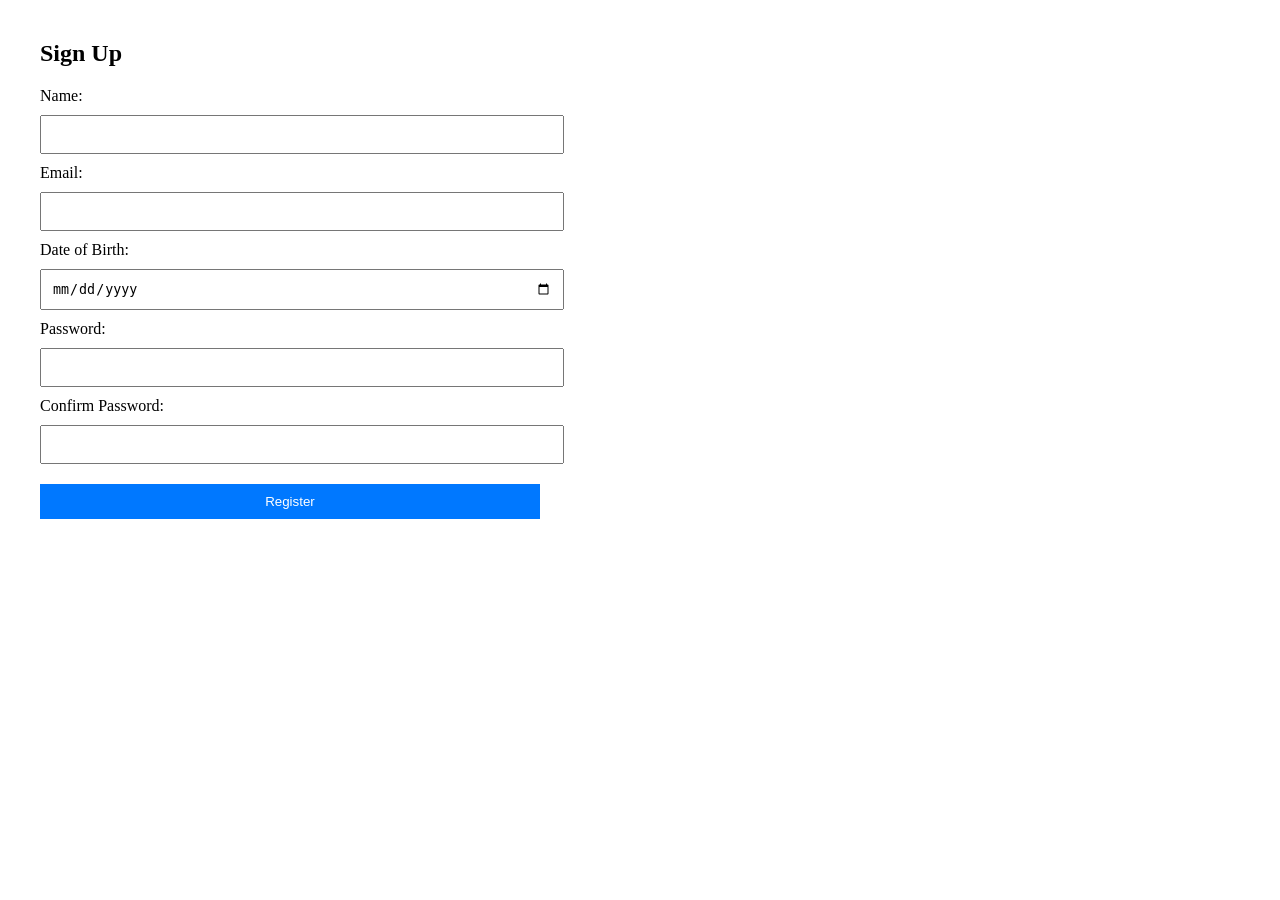
==== Programming Task – Web Form Validation/index.html @ 387db724 "PartB 1" ====
<!DOCTYPE html>
<html lang="en">
<head>
  <meta charset="UTF-8">
  <title>Sign Up </title>
  <link rel="stylesheet" href="style.css">
</head>
<body>

  <h2>Sign Up</h2>

  <form id="Login">
    <label>Name:</label>
    <input type="text" id="name" required>

    <label>Email:</label>
    <input type="email" id="email" required>

    <label>Date of Birth:</label>
    <input type="date" id="dob" required>

    <label>Password:</label>
    <input type="password" id="password" required>

    <label>Confirm Password:</label>
    <input type="password" id="confirmPassword" required>

    <button type="submit">Register</button>
  </form>

  <script src="script.js"></script>
</body>
</html>
---- Programming Task – Web Form Validation/style.css ----
/* ...existing code... */
body {
  margin: 40px;
  max-width: 500px;
}

input, button {
  width: 100%;
  padding: 10px;
  margin: 10px 0;
}


/* override the generic input rule for checkboxes */
input[type="checkbox"] {
  width: auto;
  padding: 0;
  margin: 0 10px 0 0;
  vertical-align: middle;
}

button {
  background: #0078ff;
  color: white;
  border: none;
  cursor: pointer;
}

button:hover {
  background: #005fcc;
}
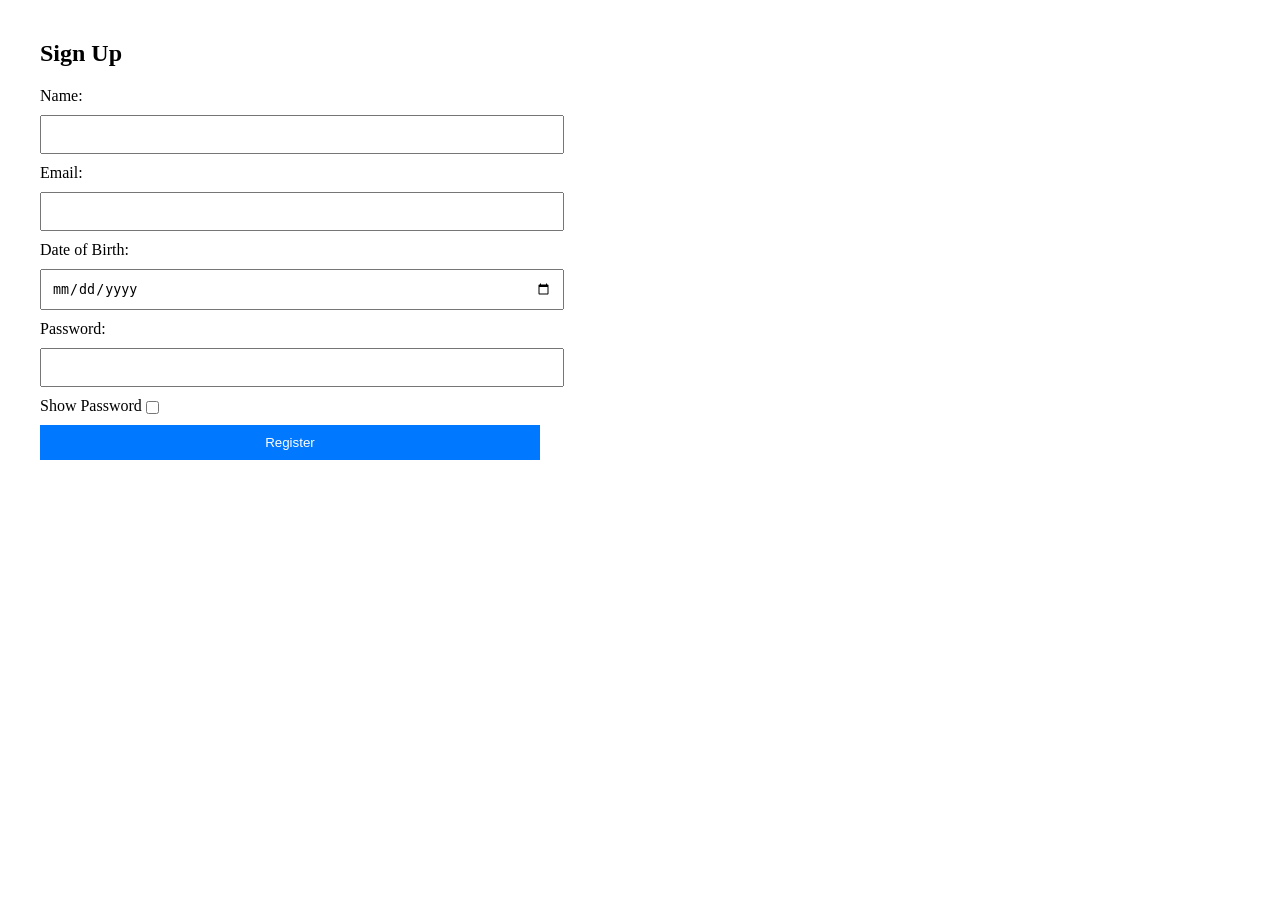
==== commit a5eb79cd: "Comments" ====
--- a/Programming Task – Web Form Validation/index.html
+++ b/Programming Task – Web Form Validation/index.html
@@ -3,31 +3,43 @@
 <head>
   <meta charset="UTF-8">
   <title>Sign Up </title>
+  <!-- Link to stylesheet -->
   <link rel="stylesheet" href="style.css">
 </head>
 <body>
 
+  <!-- Page heading -->
   <h2>Sign Up</h2>
 
+  <!-- Form with id "Login" — script.js uses this id to attach in script.js -->
   <form id="Login">
+    <!-- Name input: required attribute prevents submission if empty in supported browsers -->
     <label>Name:</label>
     <input type="text" id="name" required>
 
+    <!-- Email input: type="email" triggers browser email validation -->
     <label>Email:</label>
     <input type="email" id="email" required>
 
+    <!-- Date input for DOB -->
     <label>Date of Birth:</label>
     <input type="date" id="dob" required>
 
+    <!-- Password input -->
     <label>Password:</label>
     <input type="password" id="password" required>
 
-    <label>Confirm Password:</label>
-    <input type="password" id="confirmPassword" required>
+    <!-- Checkbox to toggle password visibility.
+         It calls togglePasswordVisibility() in script.js when clicked. -->
+    <label>Show Password</label>
+    <input type="checkbox" id="showPassword" onclick="togglePasswordVisibility()">
 
+    <!-- Submit button: type="submit triggers the submit event in script.js -->
     <button type="submit">Register</button>
   </form>
 
+  <!-- Include your JavaScript. script.js must exist and define togglePasswordVisibility()
+       and a submit handler for the form (using the form id "Login"). -->
   <script src="script.js"></script>
 </body>
-</html>+</html>
--- a/Programming Task – Web Form Validation/style.css
+++ b/Programming Task – Web Form Validation/style.css
@@ -1,31 +1,32 @@
-/* ...existing code... */
+/*Styling for the body*/
 body {
-  margin: 40px;
-  max-width: 500px;
+  margin: 40px; /* add margin around the body */
+  max-width: 500px; /* limit the maximum width */
 }
 
+/* Styling for form elements (button) */
 input, button {
-  width: 100%;
-  padding: 10px;
-  margin: 10px 0;
+  width: 100%; /* make inputs and buttons full width */
+  padding: 10px;  /* add padding inside */
+  margin: 10px 0; /* add margin above and below */
 }
 
-
-/* override the generic input rule for checkboxes */
+/* Styling for checkbox inputs */
 input[type="checkbox"] {
-  width: auto;
-  padding: 0;
-  margin: 0 10px 0 0;
-  vertical-align: middle;
+  width: auto; /* reset width for checkboxes */
+  padding: 0;/* reset padding for checkboxes */
+  margin: 0 10px 0 0; /* margin to the right only */
+  vertical-align: middle; /* align with text */
 }
 
+/* Styling for buttons */
 button {
-  background: #0078ff;
-  color: white;
-  border: none;
-  cursor: pointer;
+  background: #0078ff; /* blue background */
+  color: white; /* white text */
+  border: none; /* no border */
+  cursor: pointer; /* changes to pointer cursor on hover */
 }
 
 button:hover {
-  background: #005fcc;
+  background: #005fcc; /* darker blue on hover */
 }
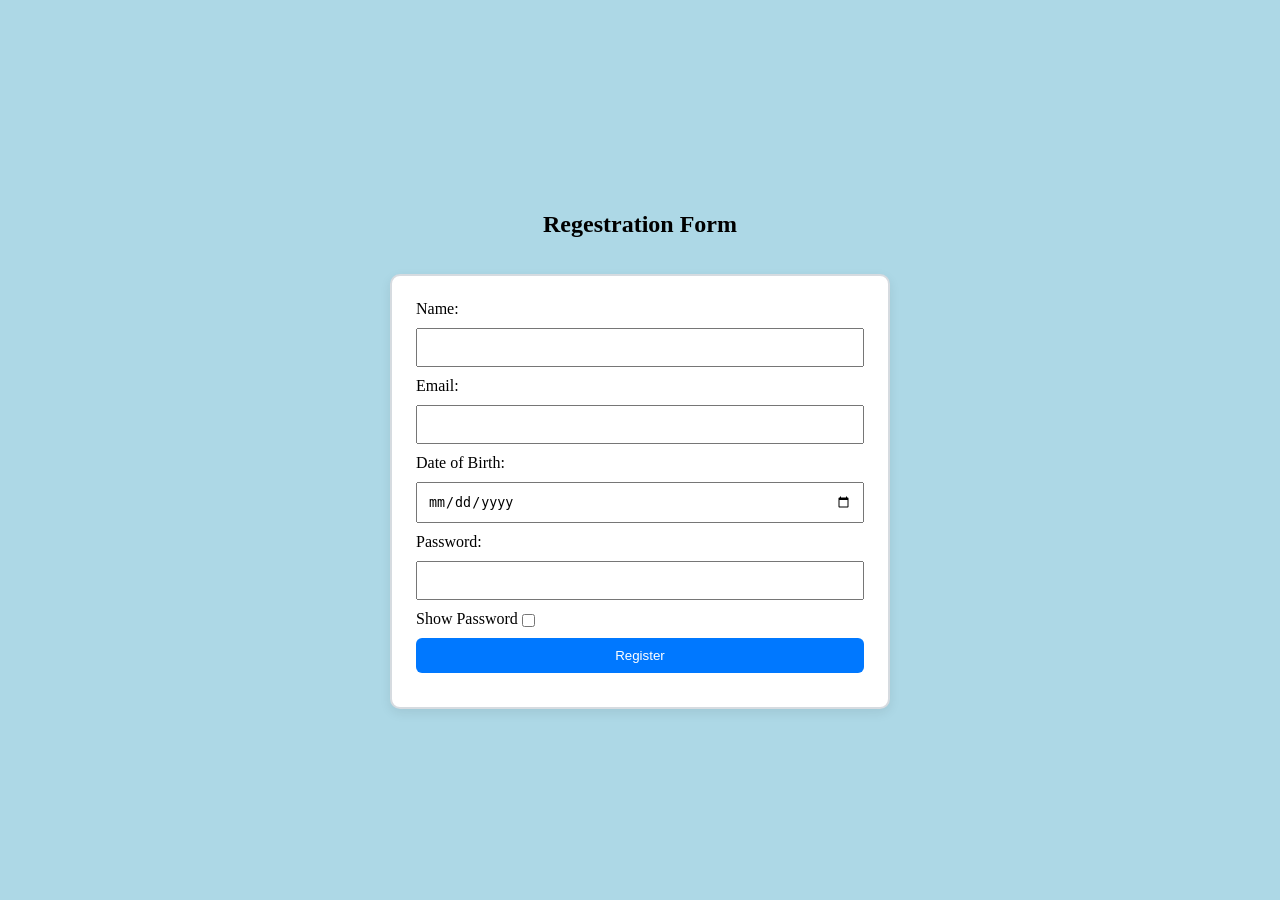
==== commit c2de96ef: "regestration form" ====
--- a/Programming Task – Web Form Validation/index.html
+++ b/Programming Task – Web Form Validation/index.html
@@ -9,7 +9,7 @@
 <body>
 
   <!-- Page heading -->
-  <h2>Sign Up</h2>
+  <h2>Regestration Form</h2>
 
   <!-- Form with id "Login" — script.js uses this id to attach in script.js -->
   <form id="Login">
--- a/Programming Task – Web Form Validation/style.css
+++ b/Programming Task – Web Form Validation/style.css
@@ -1,32 +1,55 @@
-/*Styling for the body*/
+/* Center the whole page content (horizontally + vertically) and keep the form as a bordered card */
 body {
-  margin: 40px; /* add margin around the body */
-  max-width: 500px; /* limit the maximum width */
+  display: flex;
+  flex-direction: column;   /* stack children vertically (h2 heading above the form) */
+  align-items: center;      /* horizontally center all child elements */
+  justify-content: center;  /* vertically center all child elements */
+  gap: 16px;                /* add 16px space between the heading and the form */
+  min-height: 100vh;        /* make body at least full viewport height for vertical centering */
+  margin: 0;                /* remove default page margin */
+  background: lightblue;      /* light gray background color */
+  font-family: "Times New Roman", Times, serif;  /* serif font stack */
 }
 
-/* Styling for form elements (button) */
-input, button {
-  width: 100%; /* make inputs and buttons full width */
-  padding: 10px;  /* add padding inside */
-  margin: 10px 0; /* add margin above and below */
+/* Card-style form centered on the page */
+form#Login {
+  width: 100%;
+  max-width: 500px;         /* limit form width so it doesn't stretch too wide */
+  padding: 24px;            /* inner spacing inside the form */
+  border: 2px solid #d6dbe0; /* visible gray border around the form */
+  border-radius: 10px;      /* rounded corners for a softer card look */
+  background: #ffffff;      /* white background for the form card */
+  box-shadow: 0 4px 12px rgba(0,0,0,0.08);  /* subtle shadow for depth */
+  box-sizing: border-box;   /* include padding/border in width calculation */
+  text-align: left;         /* align labels and text to the left */
 }
 
-/* Styling for checkbox inputs */
-input[type="checkbox"] {
-  width: auto; /* reset width for checkboxes */
-  padding: 0;/* reset padding for checkboxes */
-  margin: 0 10px 0 0; /* margin to the right only */
-  vertical-align: middle; /* align with text */
+/* Make inputs and buttons full width inside the centered card */
+input:not([type="checkbox"]), button {
+  width: 100%;              /* stretch to fill the form width */
+  padding: 10px;            /* inner spacing for readability */
+  margin: 10px 0;           /* vertical spacing between controls */
+  box-sizing: border-box;   /* include padding in width calculation */
 }
 
-/* Styling for buttons */
-button {
-  background: #0078ff; /* blue background */
-  color: white; /* white text */
-  border: none; /* no border */
-  cursor: pointer; /* changes to pointer cursor on hover */
+/* Keep checkboxes compact and inline with their label */
+input[type="checkbox"] {
+  width: auto;              /* don't stretch checkbox to full width */
+  padding: 0;               /* remove extra padding */
+  margin: 0 8px 0 0;        /* small right gap between checkbox and label text */
+  vertical-align: middle;   /* align checkbox with text baseline */
 }
 
+/* Button appearance */
+button {
+  background: #0078ff;      /* blue background color */
+  color: white;             /* white text color */
+  border: none;             /* remove default button border */
+  cursor: pointer;          /* pointer cursor indicates clickable element */
+  border-radius: 6px;       /* slightly rounded corners */
+}
+
+/* Button hover state for user feedback */
 button:hover {
-  background: #005fcc; /* darker blue on hover */
+  background: #005fcc;      /* darker blue on hover */
 }
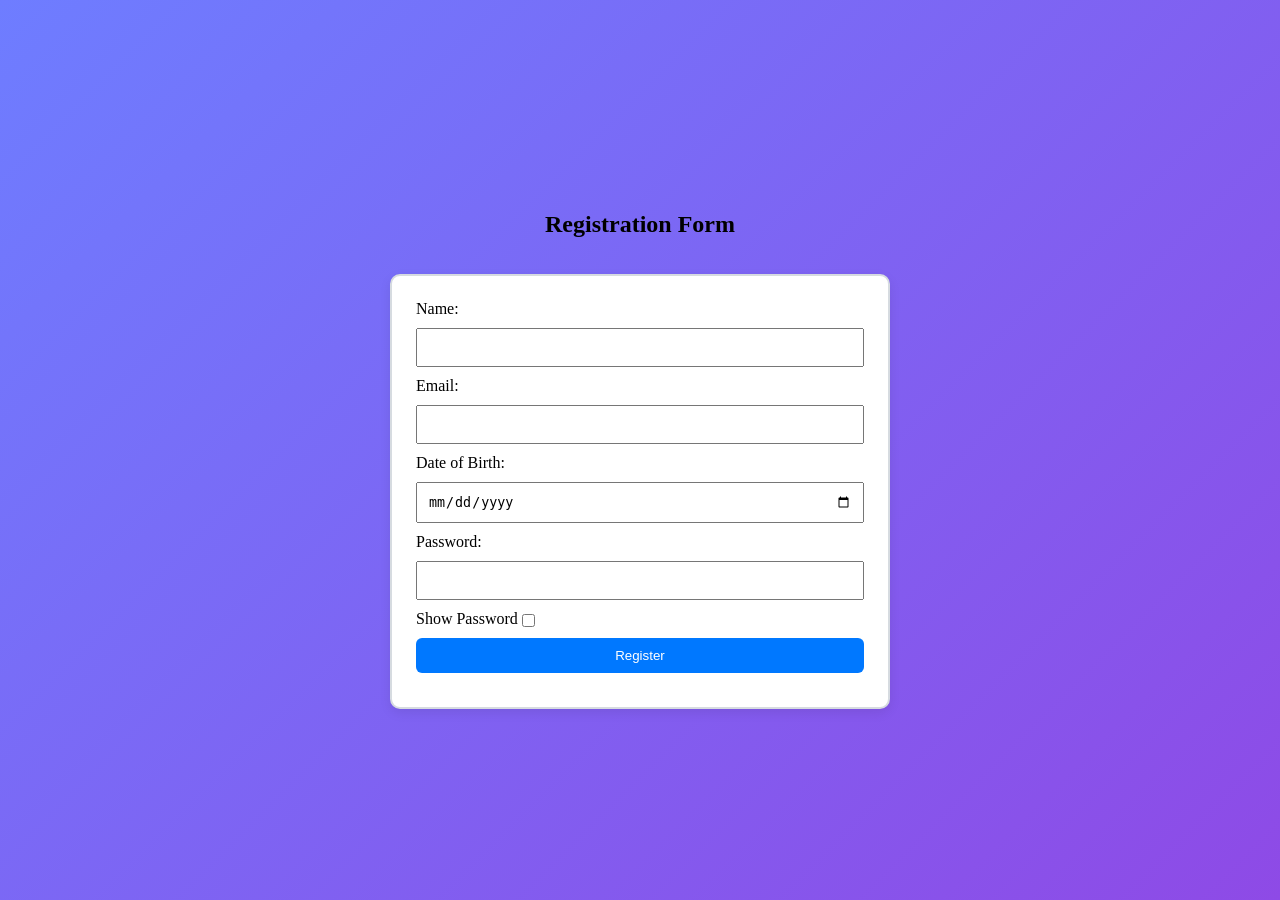
==== commit ecc8e33e: "Registration Form I have almost recreated the registration form because Mr Groom said that it looked" ====
--- a/Programming Task – Web Form Validation/index.html
+++ b/Programming Task – Web Form Validation/index.html
@@ -9,7 +9,7 @@
 <body>
 
   <!-- Page heading -->
-  <h2>Regestration Form</h2>
+  <h2>Registration Form</h2>
 
   <!-- Form with id "Login" — script.js uses this id to attach in script.js -->
   <form id="Login">
@@ -42,4 +42,4 @@
        and a submit handler for the form (using the form id "Login"). -->
   <script src="script.js"></script>
 </body>
-</html>
+</html>
--- a/Programming Task – Web Form Validation/style.css
+++ b/Programming Task – Web Form Validation/style.css
@@ -7,7 +7,7 @@
   gap: 16px;                /* add 16px space between the heading and the form */
   min-height: 100vh;        /* make body at least full viewport height for vertical centering */
   margin: 0;                /* remove default page margin */
-  background: lightblue;      /* light gray background color */
+  background: linear-gradient(135deg, #6e7dff, #8e4ae6); /* gradient background */
   font-family: "Times New Roman", Times, serif;  /* serif font stack */
 }
 
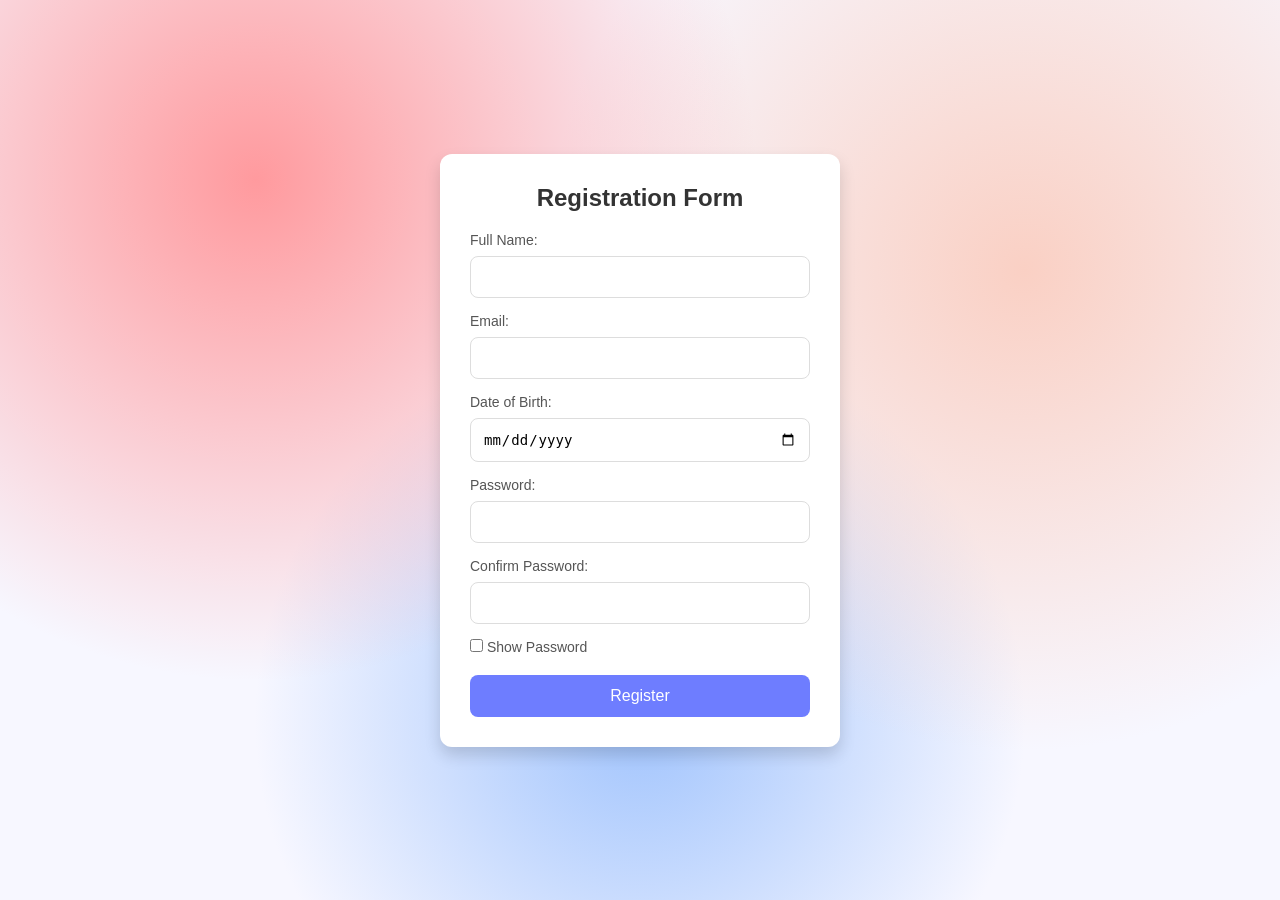
==== commit dce15c75: "Stuf" ====
--- a/Programming Task – Web Form Validation/index.html
+++ b/Programming Task – Web Form Validation/index.html
@@ -1,45 +1,38 @@
 <!DOCTYPE html>
 <html lang="en">
 <head>
-  <meta charset="UTF-8">
-  <title>Sign Up </title>
-  <!-- Link to stylesheet -->
-  <link rel="stylesheet" href="style.css">
+    <meta charset="UTF-8">
+    <meta name="viewport" content="width=device-width, initial-scale=1.0">
+    <title>Registration Form</title>
+    <link rel="stylesheet" href="style.css">
 </head>
 <body>
+    <div class="box">
+        <h2>Registration Form</h2>
+        <form id="registrationForm" action="results.html" method="POST">
+            <label for="name">Full Name:</label>
+            <input type="text" id="name" name="name" required>
 
-  <!-- Page heading -->
-  <h2>Registration Form</h2>
+            <label for="email">Email:</label>
+            <input type="email" id="email" name="email" required>
 
-  <!-- Form with id "Login" — script.js uses this id to attach in script.js -->
-  <form id="Login">
-    <!-- Name input: required attribute prevents submission if empty in supported browsers -->
-    <label>Name:</label>
-    <input type="text" id="name" required>
+            <label for="dob">Date of Birth:</label>
+            <input type="date" id="dob" name="dob" required>
 
-    <!-- Email input: type="email" triggers browser email validation -->
-    <label>Email:</label>
-    <input type="email" id="email" required>
+            <label for="password">Password:</label>
+            <input type="password" id="password" name="password" required>
 
-    <!-- Date input for DOB -->
-    <label>Date of Birth:</label>
-    <input type="date" id="dob" required>
+            <label for="confirm-password">Confirm Password:</label>
+            <input type="password" id="confirm-password" name="confirm-password" required>
 
-    <!-- Password input -->
-    <label>Password:</label>
-    <input type="password" id="password" required>
+            <label for="show-password">
+                <input type="checkbox" id="show-password" name="show-password">
+                Show Password
+            </label>
 
-    <!-- Checkbox to toggle password visibility.
-         It calls togglePasswordVisibility() in script.js when clicked. -->
-    <label>Show Password</label>
-    <input type="checkbox" id="showPassword" onclick="togglePasswordVisibility()">
-
-    <!-- Submit button: type="submit triggers the submit event in script.js -->
-    <button type="submit">Register</button>
-  </form>
-
-  <!-- Include your JavaScript. script.js must exist and define togglePasswordVisibility()
-       and a submit handler for the form (using the form id "Login"). -->
-  <script src="script.js"></script>
+            <button type="submit">Register</button>
+        </form>
+    </div>
+    <script src="script.js"></script>
 </body>
 </html>
--- a/Programming Task – Web Form Validation/style.css
+++ b/Programming Task – Web Form Validation/style.css
@@ -1,55 +1,96 @@
-/* Center the whole page content (horizontally + vertically) and keep the form as a bordered card */
-body {
-  display: flex;
-  flex-direction: column;   /* stack children vertically (h2 heading above the form) */
-  align-items: center;      /* horizontally center all child elements */
-  justify-content: center;  /* vertically center all child elements */
-  gap: 16px;                /* add 16px space between the heading and the form */
-  min-height: 100vh;        /* make body at least full viewport height for vertical centering */
-  margin: 0;                /* remove default page margin */
-  background: linear-gradient(135deg, #6e7dff, #8e4ae6); /* gradient background */
-  font-family: "Times New Roman", Times, serif;  /* serif font stack */
+/* Global styles */
+* {
+    margin: 0;
+    padding: 0;
+    box-sizing: border-box;
 }
 
-/* Card-style form centered on the page */
-form#Login {
-  width: 100%;
-  max-width: 500px;         /* limit form width so it doesn't stretch too wide */
-  padding: 24px;            /* inner spacing inside the form */
-  border: 2px solid #d6dbe0; /* visible gray border around the form */
-  border-radius: 10px;      /* rounded corners for a softer card look */
-  background: #ffffff;      /* white background for the form card */
-  box-shadow: 0 4px 12px rgba(0,0,0,0.08);  /* subtle shadow for depth */
-  box-sizing: border-box;   /* include padding/border in width calculation */
-  text-align: left;         /* align labels and text to the left */
+body {
+    font-family: 'Arial', sans-serif;
+    background: radial-gradient(circle at 20% 20%, #ff9a9e 0%, transparent 40%),
+                radial-gradient(circle at 80% 30%, #fad0c4 0%, transparent 40%),
+                radial-gradient(circle at 50% 80%, #a1c4fd 0%, transparent 40%),
+                #f7f7ff;
+    display: flex;
+    justify-content: center;
+    align-items: center;
+    height: 100vh;
+    margin: 0;
 }
 
-/* Make inputs and buttons full width inside the centered card */
-input:not([type="checkbox"]), button {
-  width: 100%;              /* stretch to fill the form width */
-  padding: 10px;            /* inner spacing for readability */
-  margin: 10px 0;           /* vertical spacing between controls */
-  box-sizing: border-box;   /* include padding in width calculation */
+@keyframes fade-in {
+    from {
+        opacity: 0;
+    }
+    to {
+        opacity: 1;
+    }
 }
 
-/* Keep checkboxes compact and inline with their label */
-input[type="checkbox"] {
-  width: auto;              /* don't stretch checkbox to full width */
-  padding: 0;               /* remove extra padding */
-  margin: 0 8px 0 0;        /* small right gap between checkbox and label text */
-  vertical-align: middle;   /* align checkbox with text baseline */
+body {
+    animation: fade-in 1s ease forwards;
+}
+.box {
+    animation: pop-up 0.5s ease forwards;
+}
+.box {
+    background-color: #fff;
+    padding: 30px;
+    border-radius: 12px;
+    box-shadow: 0 8px 16px rgba(0, 0, 0, 0.15);
+    width: 100%;
+    max-width: 400px;
+    text-align: center;
 }
 
-/* Button appearance */
-button {
-  background: #0078ff;      /* blue background color */
-  color: white;             /* white text color */
-  border: none;             /* remove default button border */
-  cursor: pointer;          /* pointer cursor indicates clickable element */
-  border-radius: 6px;       /* slightly rounded corners */
+h2 {
+    font-size: 24px;
+    margin-bottom: 20px;
+    color: #333;
 }
 
-/* Button hover state for user feedback */
+form {
+    display: flex;
+    flex-direction: column;
+}
+
+label {
+    font-size: 14px;
+    color: #555;
+    margin-bottom: 8px;
+    text-align: left;
+}
+
+
+input {
+    padding: 12px;
+    margin-bottom: 15px;
+    border: 1px solid #ddd;
+    border-radius: 8px;
+    font-size: 14px;
+    outline: none;
+    transition: border 0.3s;
+}
+
+input:focus {
+    border-color: #6e7dff;
+}
+
+button {
+    padding: 12px;
+    background-color: #6e7dff;
+    color: white;
+    border: none;
+    border-radius: 8px;
+    font-size: 16px;
+    cursor: pointer;
+    transition: background-color 0.3s;
+}
+
 button:hover {
-  background: #005fcc;      /* darker blue on hover */
+    background-color: #5a66cc;
+}
+
+input::placeholder {
+    color: #aaa;
 }
